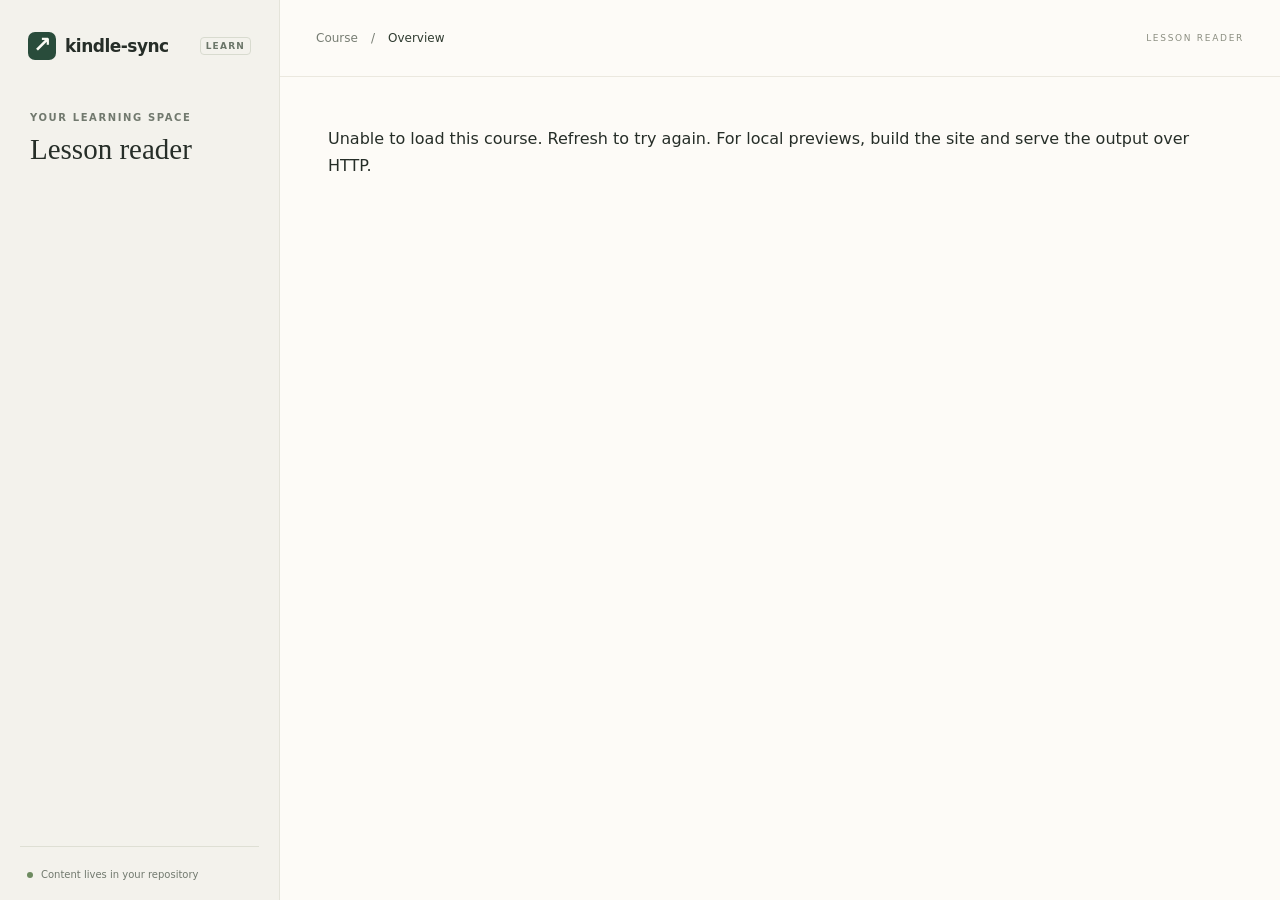
==== site/index.html @ b15b480d "Add static lesson reader and GitHub Pages deployment Amp-Thread-ID: https://ampcode.com/threads/T-01" ====
<!doctype html>
<html lang="en">
<head>
  <meta charset="utf-8">
  <meta name="viewport" content="width=device-width, initial-scale=1">
  <meta name="theme-color" content="#f6f5ef">
  <title>Lesson reader</title>
  <link rel="stylesheet" href="styles.css">
  <script src="app.js" defer></script>
</head>
<body>
  <a class="skip-link" href="#reader">Skip to content</a>
  <aside id="sidebar" aria-label="Course sidebar">
    <a class="brand" href="#"><span class="brand-icon" aria-hidden="true">↗</span> kindle-sync <span class="edition">LEARN</span></a>
    <div class="course-heading"><p class="eyebrow">YOUR LEARNING SPACE</p><h1 id="course-title">Lesson reader</h1><p id="course-count"></p></div>
    <nav id="navigation" aria-label="Course contents"></nav>
    <div class="sidebar-footer"><span class="source-dot" aria-hidden="true"></span> Content lives in your repository</div>
  </aside>
  <button id="backdrop" aria-label="Close course menu" hidden></button>
  <main>
    <header>
      <button id="menu-toggle" aria-label="Open course menu" aria-controls="sidebar" aria-expanded="false">☰</button>
      <div class="breadcrumb"><span id="breadcrumb-course">Course</span><span aria-hidden="true">/</span><span id="current-section">Overview</span></div>
      <span class="reader-label">LESSON READER</span>
    </header>
    <div id="notice" role="status">Loading your course…</div>
    <iframe id="reader" title="Course content" sandbox="allow-scripts allow-popups allow-popups-to-escape-sandbox" hidden></iframe>
    <footer id="page-navigation" aria-label="Page navigation" hidden>
      <a id="previous" class="page-link"><span aria-hidden="true">←</span><span><small>PREVIOUS</small><span class="page-title"></span></span></a>
      <span id="position" aria-live="polite"></span>
      <a id="next" class="page-link"><span><small>NEXT</small><span class="page-title"></span></span><span aria-hidden="true">→</span></a>
    </footer>
  </main>
  <noscript>This lesson reader needs JavaScript for navigation. You can also open the HTML lessons directly from the repository.</noscript>
</body>
</html>
---- site/styles.css ----
:root { color-scheme: light; font-family: ui-sans-serif, system-ui, -apple-system, BlinkMacSystemFont, "Segoe UI", sans-serif; color: #262e28; background: #fdfbf7; }
* { box-sizing: border-box; }
body { margin: 0; display: flex; height: 100dvh; }
a { color: inherit; text-decoration: none; }
button { font: inherit; cursor: pointer; }
[hidden] { display: none !important; }
:focus-visible { outline: 2px solid #547f60; outline-offset: 4px; }
.skip-link { position: fixed; top: -80px; left: 16px; z-index: 5; padding: 12px; background: white; }
.skip-link:focus { top: 12px; }
#sidebar { width: 280px; flex-shrink: 0; display: flex; flex-direction: column; background: #f3f2ec; border-right: 1px solid #e4e4da; padding: 32px 20px 20px; }
.brand { display: flex; align-items: center; gap: 9px; font-size: 17px; font-weight: 650; letter-spacing: -.5px; padding: 0 8px; }
.brand-icon { background: #294c3b; color: #fafbf4; border-radius: 7px; width: 28px; height: 28px; text-align: center; font-size: 22px; line-height: 26px; }
.edition { font-size: 9px; letter-spacing: 1.2px; font-weight: 600; color: #6b7669; margin-left: auto; border: 1px solid #d8dbcf; border-radius: 4px; padding: 3px 5px; }
.course-heading { padding: 42px 10px 18px; }
.eyebrow, nav h2 { font-size: 10px; font-weight: 650; letter-spacing: 1.6px; color: #71796e; }
.course-heading h1 { margin: 10px 0 8px; font-family: Georgia, serif; font-weight: 400; font-size: 29px; overflow-wrap: anywhere; }
#course-count { font-size: 12px; color: #757a70; }
nav { overflow-y: auto; flex: 1; }
nav h2 { margin: 25px 12px 10px; text-transform: uppercase; }
nav a { display: flex; align-items: baseline; gap: 13px; font-size: 13px; line-height: 1.6; border-radius: 6px; padding: 12px; margin: 3px 0; }
nav a:hover { background: #e8e9df; }
nav a[aria-current] { background: #294c3b; color: #fffef7; }
.nav-number { flex-shrink: 0; font-size: 10px; opacity: .7; font-variant-numeric: tabular-nums; }
.sidebar-footer { display: flex; align-items: center; gap: 8px; font-size: 10px; color: #71796e; padding: 22px 7px 0; margin-top: 20px; border-top: 1px solid #dedfd4; }
.source-dot { width: 6px; height: 6px; border-radius: 50%; background: #6d8b60; flex-shrink: 0; }
main { display: flex; flex: 1; min-width: 0; flex-direction: column; }
header { min-height: 77px; display: flex; align-items: center; justify-content: space-between; gap: 18px; padding: 18px 36px; border-bottom: 1px solid #ebe8df; }
.breadcrumb { display: flex; gap: 13px; font-size: 12px; color: #777d73; min-width: 0; }
.breadcrumb span { overflow: hidden; text-overflow: ellipsis; white-space: nowrap; }
.breadcrumb span:last-child { color: #303c31; }
.reader-label { font-size: 9px; letter-spacing: 1.7px; color: #8b8e81; white-space: nowrap; }
#menu-toggle { display: none; background: transparent; border: 1px solid #d8dbcf; border-radius: 5px; padding: 7px 10px; }
#reader { width: 100%; flex: 1; min-height: 0; border: 0; background: #fdfbf7; }
#notice { padding: 48px; line-height: 1.7; }
#page-navigation { display: grid; grid-template-columns: minmax(0, 1fr) auto minmax(0, 1fr); align-items: center; min-height: 98px; padding: 16px 36px; gap: 22px; border-top: 1px solid #e8e5db; }
.page-link { display: flex; align-items: center; gap: 15px; min-width: 0; padding: 5px 0; }
.page-link > span:not([aria-hidden]) { min-width: 0; }
.page-link:hover .page-title { color: #467452; text-decoration: underline; text-underline-offset: 4px; }
.page-link small { display: block; font-size: 9px; letter-spacing: 1.5px; color: #7d8477; margin-bottom: 6px; }
.page-title { display: block; font-size: 12px; white-space: nowrap; overflow: hidden; text-overflow: ellipsis; }
#previous { grid-column: 1; }
#position { grid-column: 2; color: #8b8e81; font-size: 10px; font-variant-numeric: tabular-nums; }
#next { grid-column: 3; text-align: right; justify-content: flex-end; }
.empty { padding: 12px; font-size: 12px; line-height: 1.7; color: #71796e; }
noscript { position: fixed; inset: 80px 20px auto; padding: 24px; background: white; }
@media (max-width: 760px) {
  #sidebar { position: fixed; inset: 66px auto 0 0; width: min(300px, 85vw); z-index: 3; display: none; padding-top: 24px; }
  #sidebar.open { display: flex; }
  .course-heading { padding-top: 24px; }
  #menu-toggle { display: block; flex-shrink: 0; }
  #backdrop { position: fixed; inset: 66px 0 0; border: 0; background: #182d2373; z-index: 2; }
  header { min-height: 66px; height: 66px; padding: 12px 18px; justify-content: flex-start; }
  .breadcrumb { gap: 8px; }
  .reader-label { display: none; }
  #page-navigation { min-height: 88px; padding: 14px 18px; gap: 12px; }
  .page-link { gap: 8px; }
}
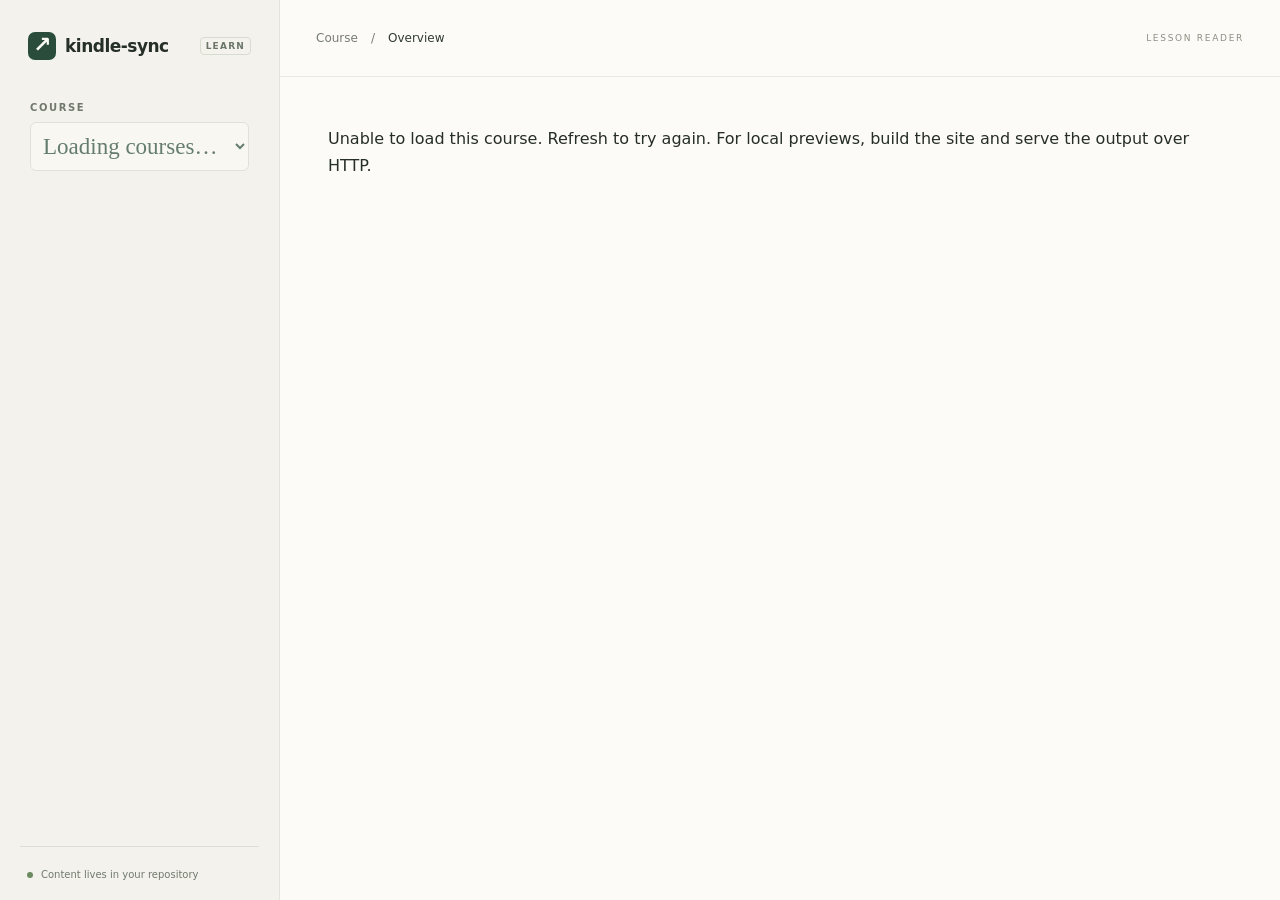
==== commit b133a2b2: "Add repository-driven course and topic navigation Amp-Thread-ID: https://ampcode.com/threads/T-01a20" ====
--- a/site/index.html
+++ b/site/index.html
@@ -12,7 +12,16 @@
   <a class="skip-link" href="#reader">Skip to content</a>
   <aside id="sidebar" aria-label="Course sidebar">
     <a class="brand" href="#"><span class="brand-icon" aria-hidden="true">↗</span> kindle-sync <span class="edition">LEARN</span></a>
-    <div class="course-heading"><p class="eyebrow">YOUR LEARNING SPACE</p><h1 id="course-title">Lesson reader</h1><p id="course-count"></p></div>
+    <div class="course-heading">
+      <h1 id="course-title" class="sr-only">Lesson reader</h1>
+      <label class="eyebrow" for="course-select">COURSE</label>
+      <select id="course-select" disabled><option>Loading courses…</option></select>
+      <p id="course-count"></p>
+      <div id="topic-control" hidden>
+        <label class="eyebrow" for="topic-select">JUMP TO TOPIC</label>
+        <select id="topic-select"></select>
+      </div>
+    </div>
     <nav id="navigation" aria-label="Course contents"></nav>
     <div class="sidebar-footer"><span class="source-dot" aria-hidden="true"></span> Content lives in your repository</div>
   </aside>
--- a/site/styles.css
+++ b/site/styles.css
@@ -12,8 +12,14 @@
 .brand-icon { background: #294c3b; color: #fafbf4; border-radius: 7px; width: 28px; height: 28px; text-align: center; font-size: 22px; line-height: 26px; }
 .edition { font-size: 9px; letter-spacing: 1.2px; font-weight: 600; color: #6b7669; margin-left: auto; border: 1px solid #d8dbcf; border-radius: 4px; padding: 3px 5px; }
 .course-heading { padding: 42px 10px 18px; }
+.sr-only { position: absolute; width: 1px; height: 1px; padding: 0; margin: -1px; overflow: hidden; clip-path: inset(50%); white-space: nowrap; }
+.course-heading label { display: block; }
+.course-heading select { display: block; width: 100%; min-width: 0; color: #294c3b; background: #fbfaf5; border: 1px solid #d8dbcf; border-radius: 6px; padding: 10px 8px; margin-top: 9px; font: inherit; cursor: pointer; text-overflow: ellipsis; }
+#course-select { font-family: Georgia, serif; font-size: 23px; }
+#topic-control { margin-top: 20px; }
+#topic-select { font-size: 12px; }
+nav h3 { margin: 18px 12px 6px; font-size: 11px; font-weight: 600; color: #687461; overflow-wrap: anywhere; }
 .eyebrow, nav h2 { font-size: 10px; font-weight: 650; letter-spacing: 1.6px; color: #71796e; }
-.course-heading h1 { margin: 10px 0 8px; font-family: Georgia, serif; font-weight: 400; font-size: 29px; overflow-wrap: anywhere; }
 #course-count { font-size: 12px; color: #757a70; }
 nav { overflow-y: auto; flex: 1; }
 nav h2 { margin: 25px 12px 10px; text-transform: uppercase; }
